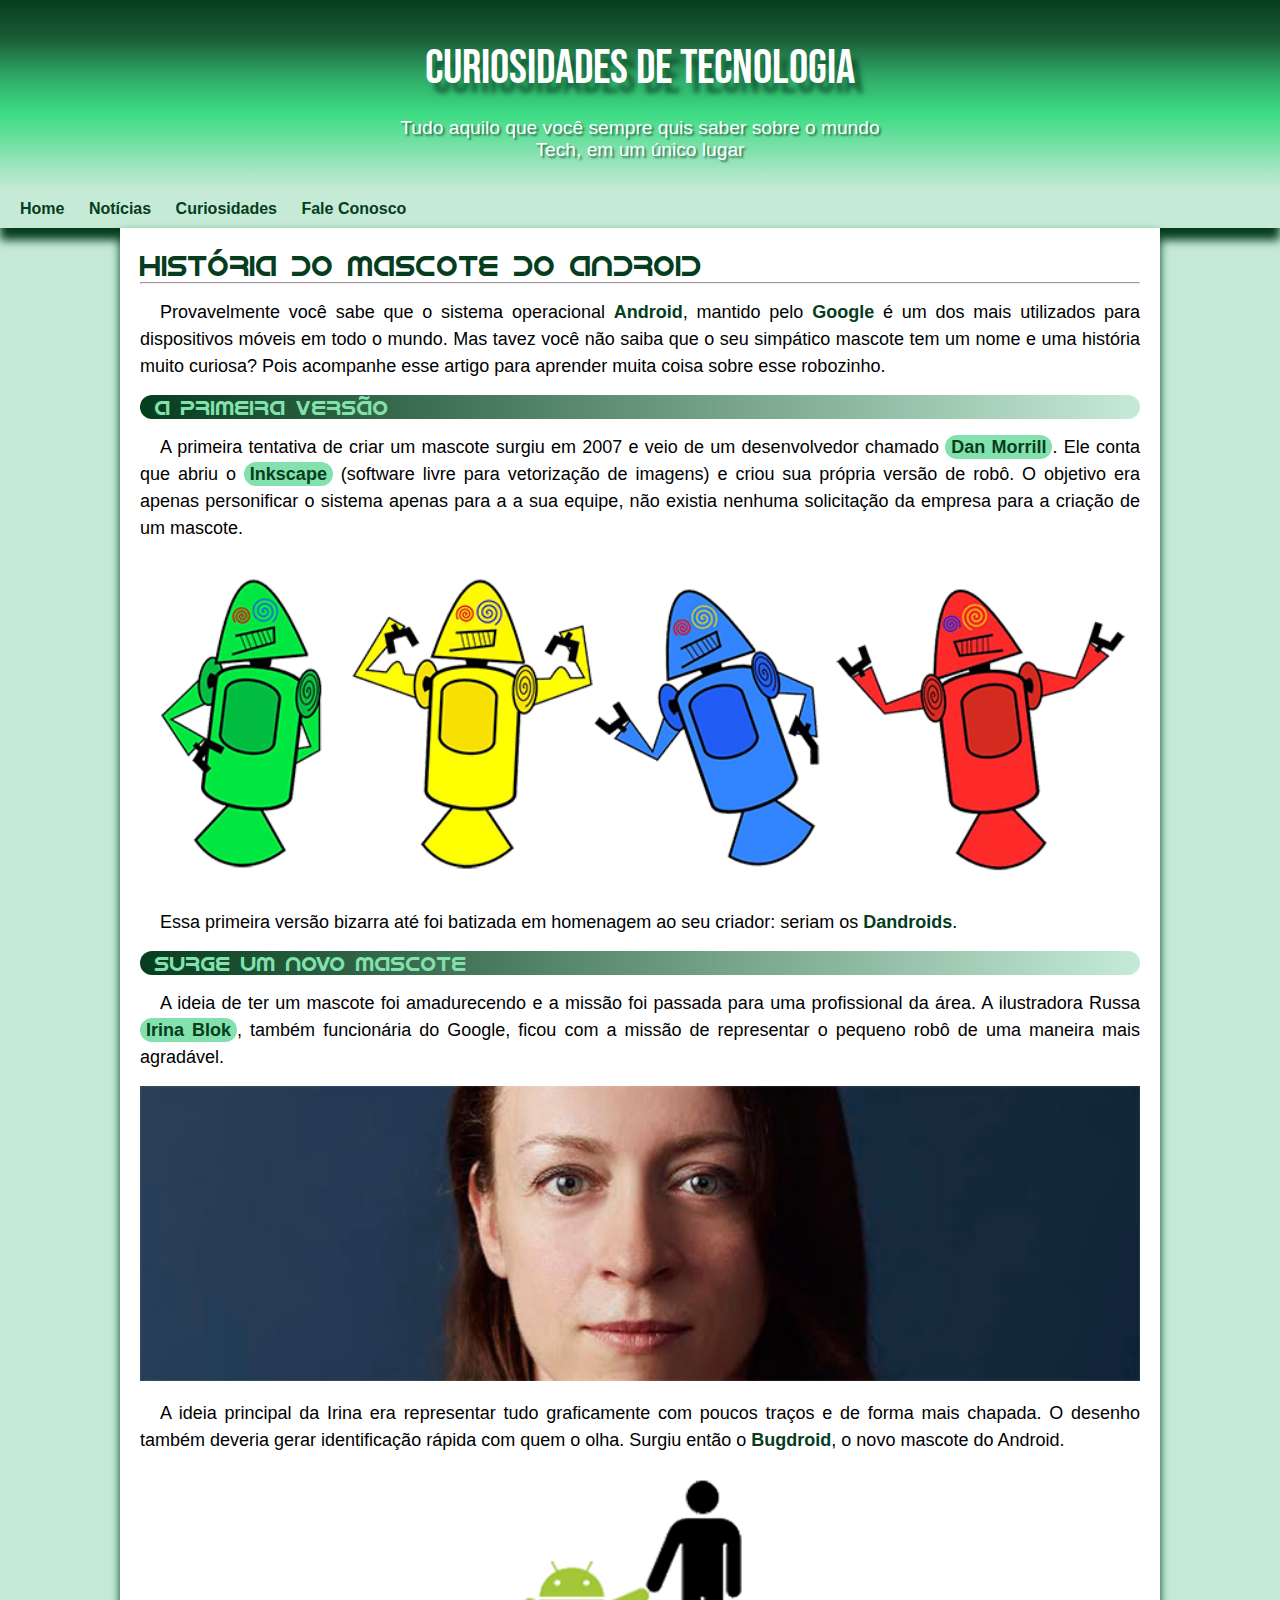
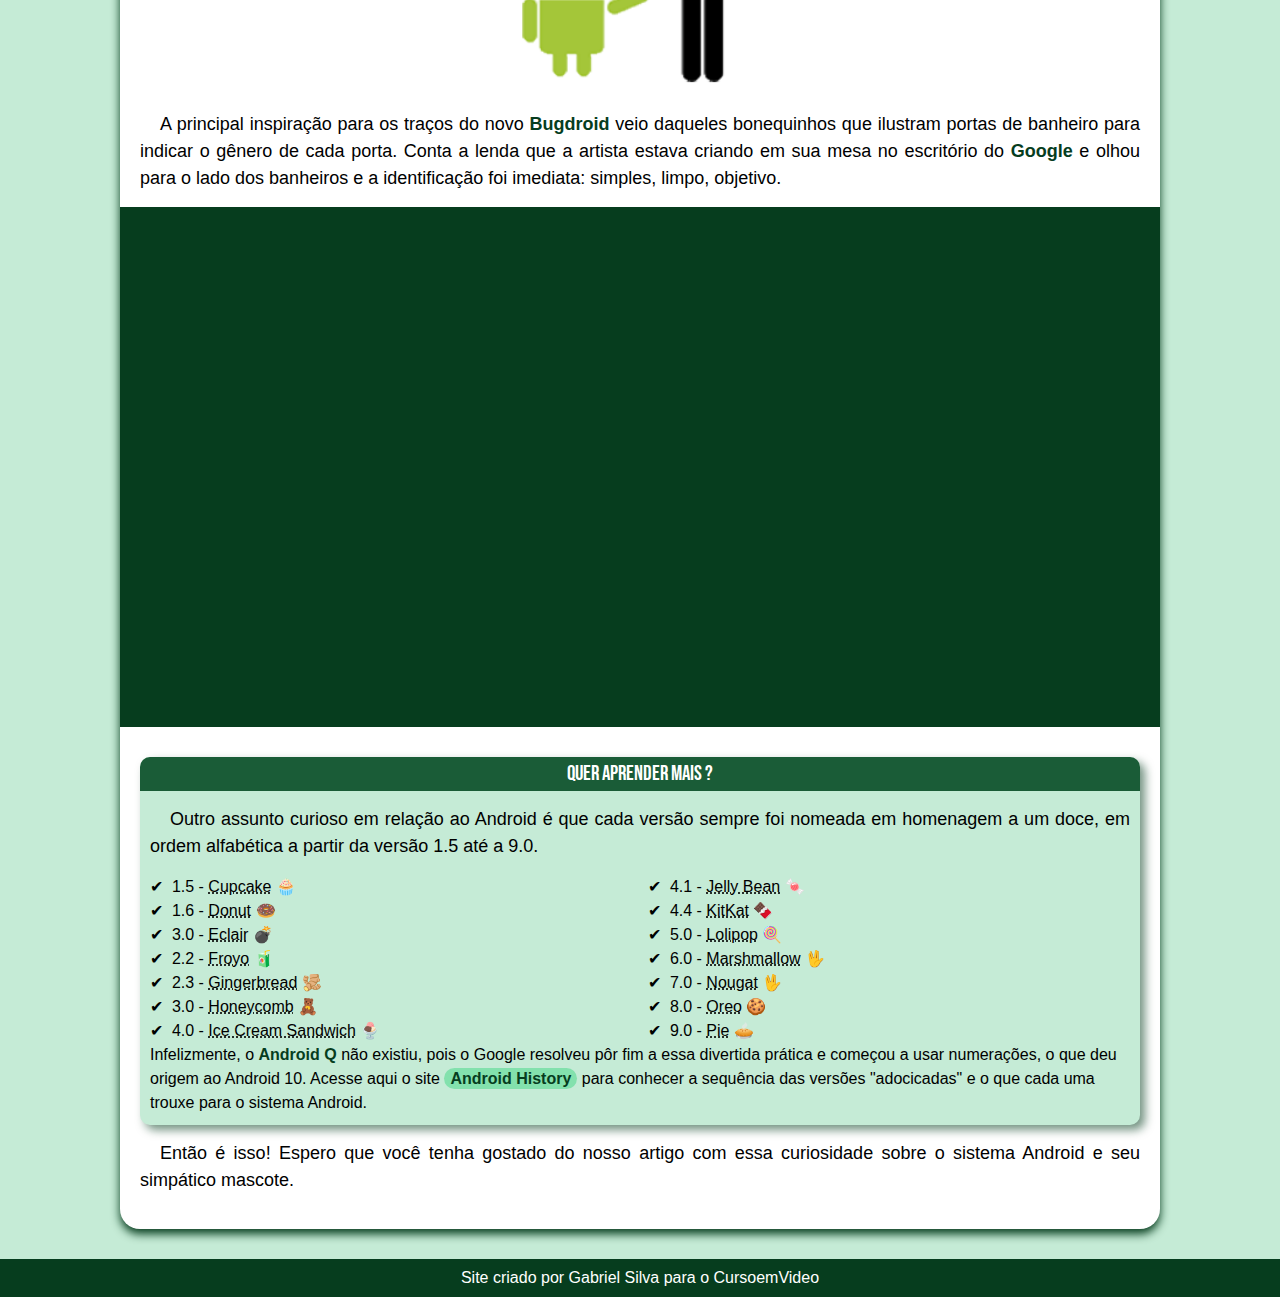
==== index.html @ 28b1bb90 "Rename index.html.html to index.html" ====
<!DOCTYPE html>
<html lang="pt-br">
<head>
    <meta charset="UTF-8">
    <meta name="viewport" content="width=device-width, initial-scale=1.0">
  <link rel="shortcut icon" href="imagens/favicon.ico" type="image/x-icon">
  <link rel="stylesheet" href="estilo/style.css"> 
  <title>Como surgiu o mascote do Android ?</title>
</head>
<body>
    <header>
        <h1 id="cor" class="centro">Curiosidades de Tecnologia</h1>
        <p id="cor" class="centro">Tudo aquilo que você sempre quis saber sobre o mundo Tech, em um único lugar</p> 
    </header>
    <nav>
        <a href="file:///F:/curso%20em%20video/estudos/tarefas/tarefa010/pacote-projeto-d010/andoid.html">Home</a>
        <a href="">Notícias</a>     
        <a href="">Curiosidades</a>
        <a href="">Fale Conosco</a>
    </nav>
    <main>
        <article>
            <h1>
                História do Mascote do Android
            </h1>
            <hr>
                <p>
                    Provavelmente você sabe que o sistema operacional <strong>Android</strong>, mantido pelo <strong>Google</strong> é um dos mais utilizados para dispositivos móveis em todo o mundo. Mas tavez você não saiba que o seu simpático mascote tem um nome e uma história muito curiosa? Pois acompanhe esse artigo para aprender muita coisa sobre esse robozinho.
                </p>

                <h2>
                    A primeira versão
                </h2>
            
            <p>
                A primeira tentativa de criar um mascote surgiu em 2007 e veio de um desenvolvedor chamado <a href="https://androidcommunity.com/dan-morrill-shows-us-the-android-mascot-that-almost-was-20130103/" target="_blank" rel="noopener">Dan Morrill</a>. Ele conta que abriu o <a href="https://inkscape.org/pt-br/" target="_blank" rel="noopener">Inkscape</a> (software livre para vetorização de imagens) e criou sua própria versão de robô. O objetivo era apenas personificar o sistema apenas para a a sua equipe, não existia nenhuma solicitação da empresa para a criação de um mascote.   
            </p>
            
            <picture>
                <source media="(max-width: 670px)" srcset="imagens/dan-droids-pq.png">
                <img src="imagens/dan-droids.png" alt="Primeiro mascote do Android">
            </picture>
            
            <p>
                Essa primeira versão bizarra até foi batizada em homenagem ao seu criador: seriam os <strong>Dandroids</strong>.       
            </p>
            
            <h2>
                Surge um novo mascote
            </h2>
            
            <p>
                A ideia de ter um mascote foi amadurecendo e a missão foi passada para uma profissional da área. A ilustradora Russa <a href="https://www.irinablok.com/android" target="_blank" rel="noopener">Irina Blok</a>, também funcionária do Google, ficou com a missão de representar o pequeno robô de uma maneira mais agradável.
            </p>
            
            <picture>
                <source media="(max-width: 670px)" srcset="imagens/irina-blok-pq.jpg">
                <img src="imagens/irina-blok.jpg" alt="Irina Blok, criadora do Bugdroid">
            </picture>
            
            <p>
                A ideia principal da Irina era representar tudo graficamente com poucos traços e de forma mais chapada. O desenho também deveria gerar identificação rápida com quem o olha. Surgiu então o <strong>Bugdroid</strong>, o novo mascote do Android.
            </p>
            
            <img class="pequena" src="imagens/bugdroid.png" alt="Bugdroid">
            
            <p>
                A principal inspiração para os traços do novo <strong>Bugdroid</strong> veio daqueles bonequinhos que ilustram portas de banheiro para indicar o gênero de cada porta. Conta a lenda que a artista estava criando em sua mesa no escritório do <strong>Google</strong> e olhou para o lado dos banheiros e a identificação foi imediata: simples, limpo, objetivo.
            </p>
            

            <div class="video"><iframe width="560" height="315" src="https://www.youtube.com/embed/l2UDgpLz20M?si=O0AdDMNjuviT-9lZ" title="YouTube video player" frameborder="0" allow="accelerometer; autoplay; clipboard-write; encrypted-media; gyroscope; picture-in-picture; web-share" referrerpolicy="strict-origin-when-cross-origin" allowfullscreen></iframe></div>
            
            
             <aside>
                 <h3>
                    Quer aprender mais ? 
                 </h3>
                             
                    <p>
                    Outro assunto curioso em relação ao Android é que cada versão sempre foi nomeada em homenagem a um doce, em ordem alfabética a partir da versão 1.5 até a 9.0.
                </p>
                    
                    <ul>
                        <li>
                            1.5 - <abbr title="Bolo de copo">Cupcake</abbr>
                            &#x1F9C1 
                        </li>
                        <li>
                            1.6 - <abbr title="Rosquinha">Donut</abbr>      
                            &#x1F369       
                        </li>
                        <li>
                            3.0 - <abbr title="Bomba">Eclair</abbr>   
                            &#x1F4A3           
                        </li>
                        <li>
                            2.2 - <abbr title="Iogurte Congelado">Froyo</abbr>   
                            &#x1F9C3         
                        </li>
                        <li>
                            2.3 - <abbr title="Biscoito de Gengibre">Gingerbread</abbr>
                            &#x1FADA                 
                        </li>
                        <li>
                            3.0 - <abbr title="Favo de Mel">Honeycomb</abbr>   
                            &#x1F9F8             
                        </li>
                        <li>
                            4.0 - <abbr title="Sanduiche de Sorvete">Ice Cream Sandwich</abbr>
                            &#x1F368 
                        </li>
                        <li>
                            4.1 - <abbr title="Jujuba">Jelly Bean</abbr>      
                            &#x1F36C           
                        </li>
                        <li>
                            4.4 - <abbr title="Kitkat">KitKat</abbr>      
                            &#x1F36B       
                        </li>
                        <li>
                            5.0 - <abbr title="Pirulito">Lolipop</abbr>        
                            &#x1F36D      
                        </li>
                        <li>
                            6.0 - <abbr title="Marshmallow">Marshmallow</abbr>         
                            &#x1f596         
                        </li>
                        <li>
                            7.0 - <abbr title="Torrone">Nougat</abbr>     
                            &#x1f596         
                        </li>
                        <li>
                            8.0 - <abbr title="Oreo">Oreo</abbr>      
                            &#x1F36A      
                        </li>
                        <li>
                            9.0 - <abbr title="Torta">Pie</abbr>      
                            &#x1F967    
                        </li>
                    </ul>
                    
                    Infelizmente, o <strong>Android Q</strong> não existiu, pois o Google resolveu pôr fim a essa divertida prática e começou a usar numerações, o que deu origem ao Android 10.
                    
                    Acesse aqui o site <a href="https://www.android.com/" target="_blank" rel="noopener">Android History</a> para conhecer a sequência das versões "adocicadas" e o que cada uma trouxe para o sistema Android.
             </aside>
        
            
            <p>Então é isso! Espero que você tenha gostado do nosso artigo com essa curiosidade sobre o sistema Android e seu simpático mascote.</p>
                    
            </p>
        </article>
    </main>
        <footer>
            <p>
                Site criado por <a href="https://github.com/Gabriel-Ap-Silva?tab=overview&from=2024-08-01&to=2024-08-01" target="_blank" rel="noopener">Gabriel Silva</a> para o <a href="https://www.cursoemvideo.com/" target="_blank" rel="noopener">CursoemVideo</a>
            </p>
        </footer>
    
    
</body>
</html>
---- estilo/style.css ----
@charset "UTF-8";

@import url('https://fonts.googleapis.com/css2?family=Bebas+Neue&display=swap');

@font-face {
    font-family: 'Android';
    src: url('../fontes/idroid.otf') format('opentype');
    font-weight: normal;
}

/*
#c5ebd6
#83e1ad
#3ddc84
#2fa866
#1a5c37
#063d1e
*/
:root { /* Variaveis */
    --cor0:#c5ebd6;
    --cor1:#83e1ad;
    --cor2:#3ddc84;
    --cor3:#2fa866;
    --cor4:#1a5c37;
    --cor5:#063d1e;

    --fonte-padrao: Arial, Verdana, Helvetica, sans-serif;
    --fonte-destaque: "Bebas Neue", sans-serif;
    --fonte-android: 'Android', cursive;
}

* {
    margin: 0px;
    padding: 0px;
}

body {
background-color: var(--cor0);
margin: 0px;
font-family: var(--fonte-padrao);
}

header {
    background-image: linear-gradient(to bottom, var(--cor5), var(--cor4), var(--cor3), var(--cor2), var(--cor1), var(--cor0));
    min-height: 150px;
    text-align: center;
    padding-top: 40px;
}

header > h1 {
    color: white;
    font-family: var(--fonte-destaque);
    font-weight: normal;
    font-size: 3em;
    margin-bottom: 20px;
    text-shadow: 8px 10px 5px #063d1ea9;  
}

header > p {
    color: white;
    font-family: var(--fonte-padrao);
    font-size: 1.2em;
    max-width: 500px;
    margin: auto;
    padding-right: 10px;
    padding-left: 10px;
    text-shadow: 2px 2px 2px #063d1ea9;
}

nav {
    background-color: var(--cor0);
    padding: 10px;
    box-shadow: 0px 12px 9px #063d1e;
}

nav > a {
    color: var(--cor5);
    padding: 10px;
    border-radius: 5px;
    text-decoration: none;
    font-weight: bold;
    transition-duration: 0.5s;
}

nav > a:hover {
    background-color: var(--cor5);
    color: white;
    
}

main {
    min-width: 300px;
    max-width: 1000px;
    margin: auto;
    margin-bottom: 30px;
    padding: 20px;
    background-color: white;
    box-shadow: 0px 5px 10px var(--cor5);
    border-radius: 0px 0px 20px 20px;
}

main strong {
    color: var(--cor5);
    font-weight: bolder;
}

main a {
    font-family: var(--fonte-padrao);
    text-decoration: none;
    font-weight: bold;
    color: var(--cor5);
    background-color: var(--cor1);
    border-radius: 50px;
    padding: 2px 6px;
}

main a:hover {
    text-decoration: underline;
    color: var(--cor1);
    background-color: var(--cor5);
}

main h1 {
    color: var(--cor5);
    font-family: var(--fonte-android);
    font-weight: normal;
    font-size: 1.8em;
}

main h2 {
    font-family: var(--fonte-android);
    font-size: 1.3em;
    font-weight: normal;
    color: var(--cor1);
    background-image: linear-gradient(to right, var(--cor5), var(--cor0));
    border-radius: 50px 50px;
    text-indent: 15px;
}

main p {
    margin: 15px 0px;
    text-align: justify;
    text-indent: 20px;
    font-size: large;
    line-height: 1.5em;
}

main img {
    width: 100%;
}

main img.pequena {
    max-width: 350px;
    display: block;
    margin: auto;
}

div.video {
    background-color: var(--cor5);
    margin: 0px -20px 30px -20px;
    padding: 20px;
    padding-bottom: 50%;
    position: relative;
}

div.video > iframe {
    position: absolute;
    top: 5%;
    left: 5%;
    width: 90%;
    height: 90%;
}

aside {
    background-color: var(--cor0);
    padding: 10px;
    border-radius: 10px;
    line-height: 1.5em;
    box-shadow:5px 5px 10px  #063d1e8f;
}

aside > h3 {
    background-color: var(--cor4);
    text-align: center;
    font-family: var(--fonte-destaque);
    font-weight: 100;
    font-size: 1.3em;
    color: white;
    padding: 5px;
    margin: -10px -10px 0px -10px;
    border-radius: 10px 10px 0px 0px;
}

aside > ul {
    list-style-type: '\2714\00A0';
    list-style-position: inside;
    columns: 2;
}

footer {
    background-color: var(--cor5);
    color: white;
    text-align: center;
    font-size: 1em;
    padding: 10px;
  
}

footer a {
    text-decoration: none;
    font-size: 1em;
    color: white;
}

footer a:hover {
    background-color: var(--cor0);
    color: var(--cor5);
    border-radius: 10px;
    padding: 5px;
    text-decoration: underline;
}
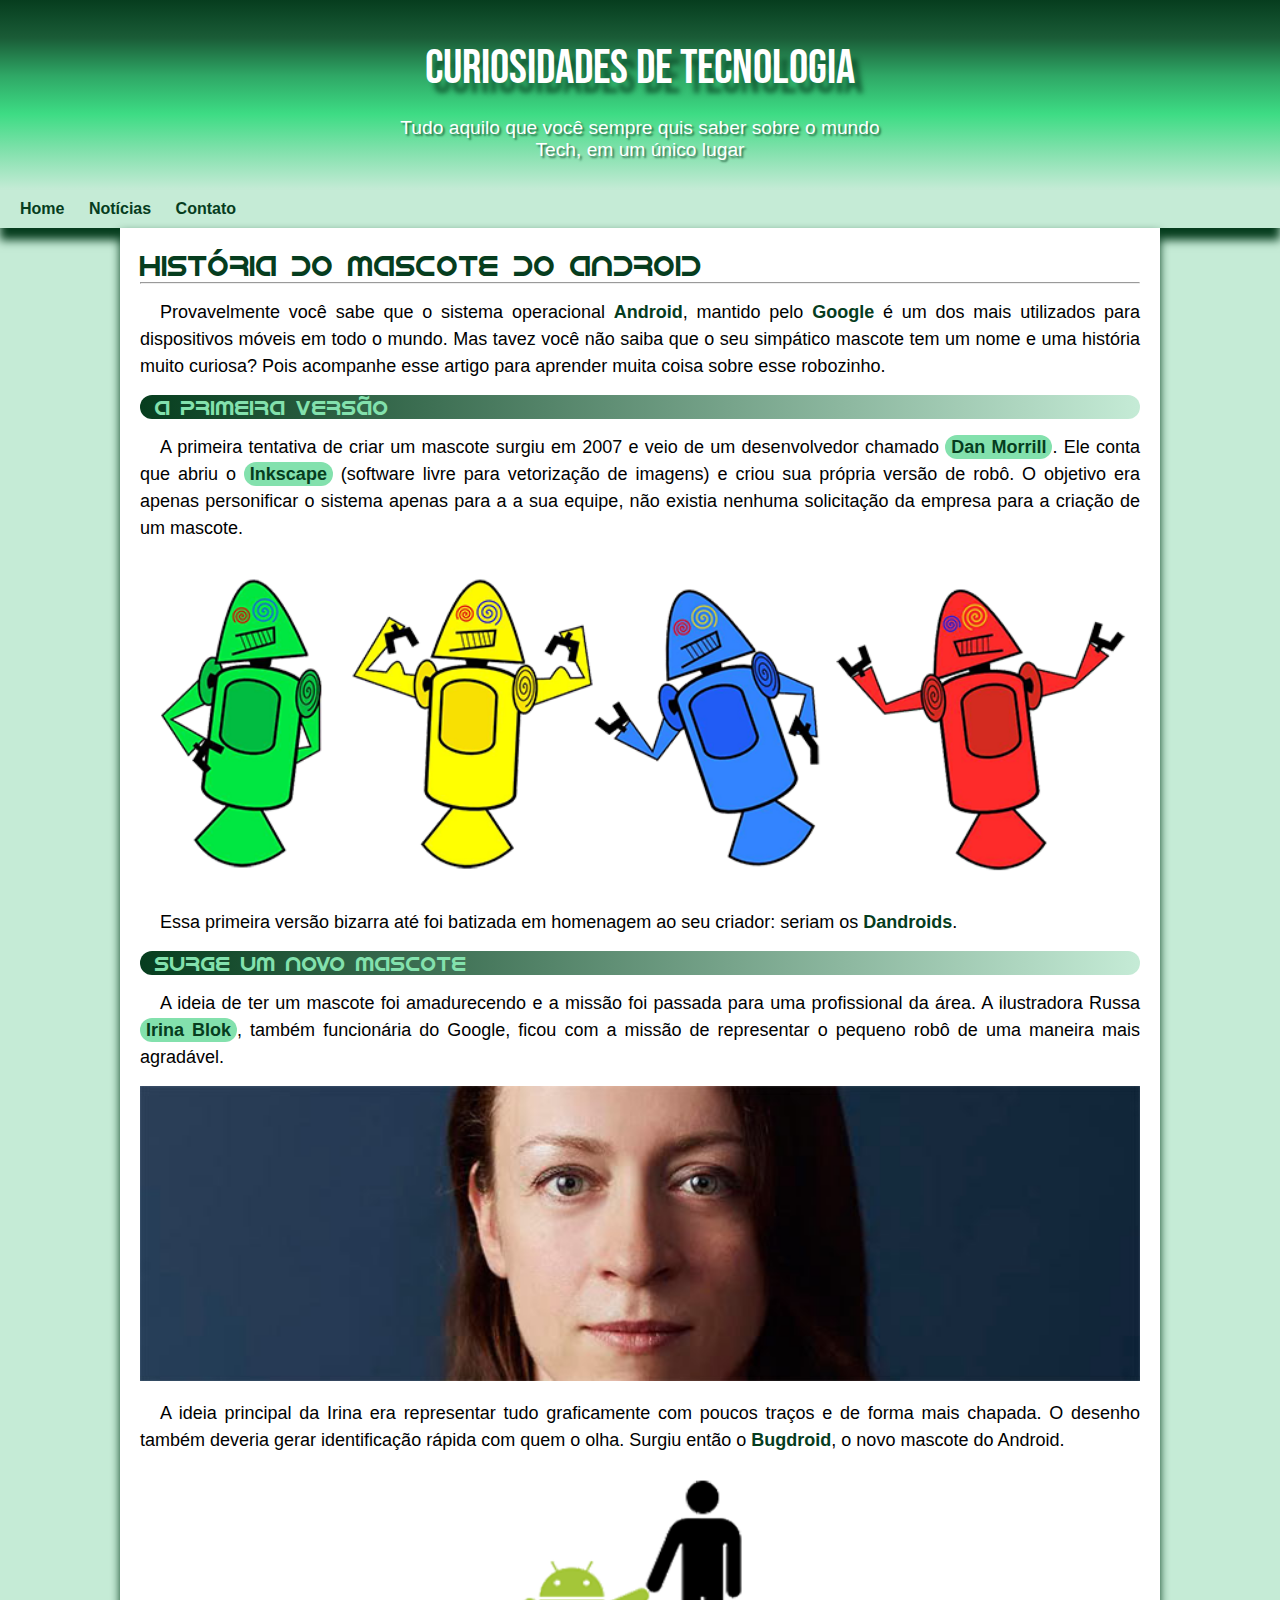
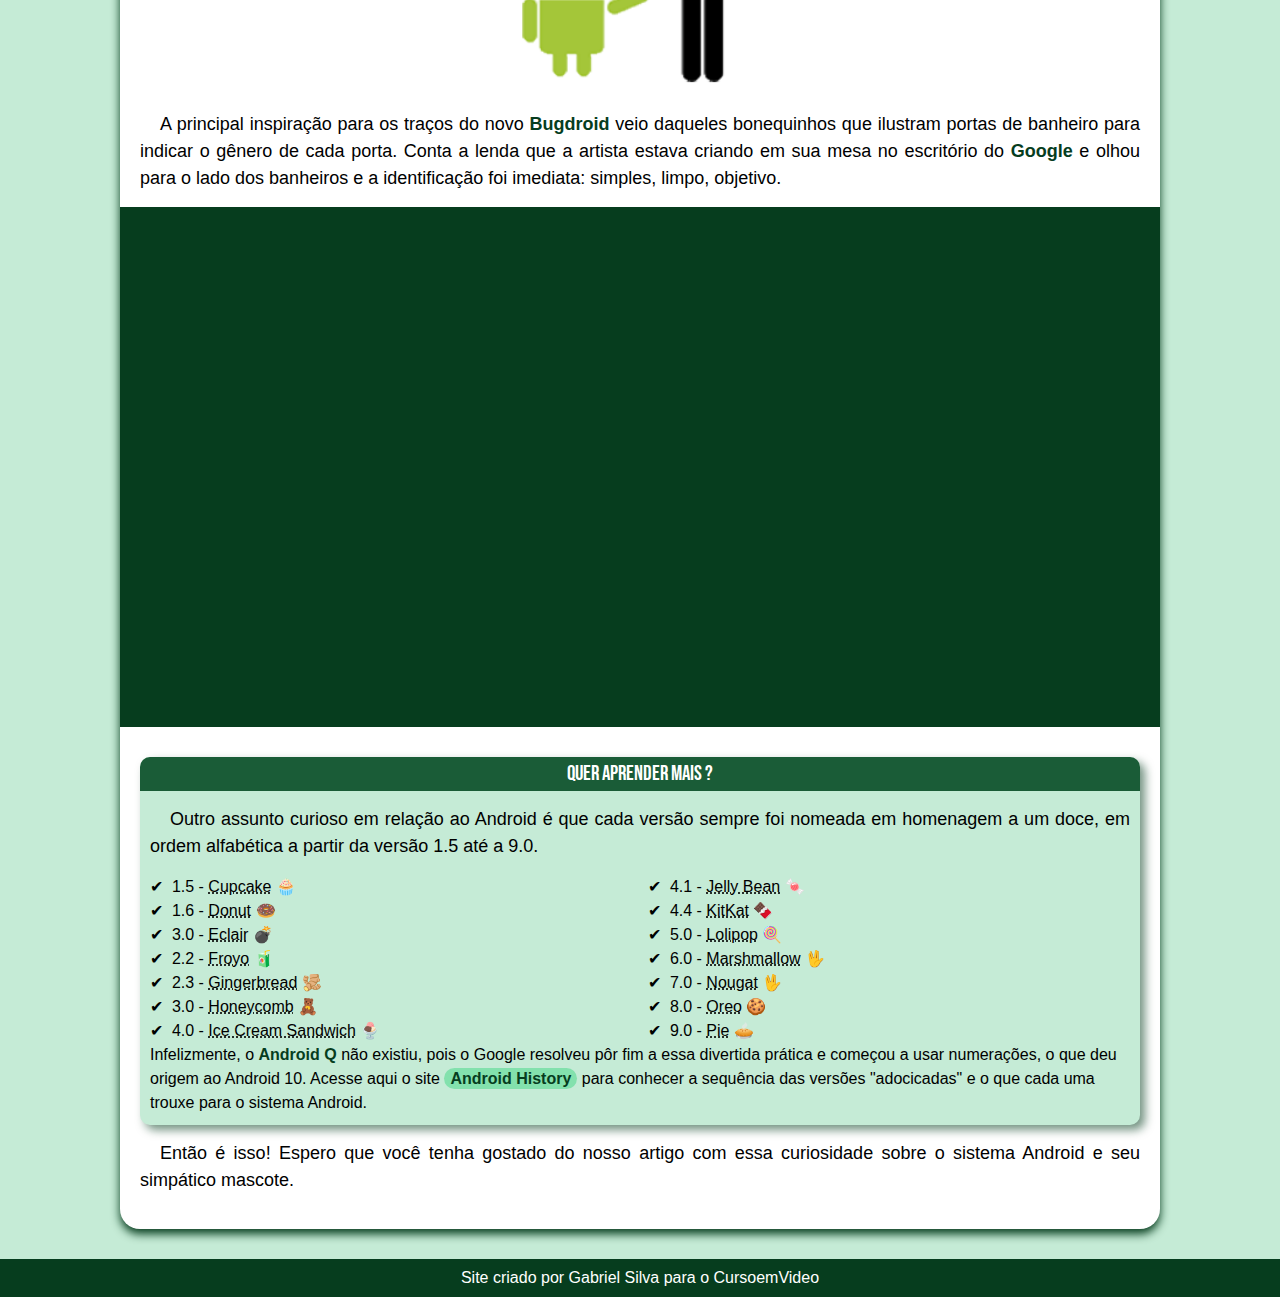
==== commit 167966a7: "problema de padding resolvido" ====
--- a/index.html
+++ b/index.html
@@ -15,8 +15,7 @@
     <nav>
         <a href="file:///F:/curso%20em%20video/estudos/tarefas/tarefa010/pacote-projeto-d010/andoid.html">Home</a>
         <a href="">Notícias</a>     
-        <a href="">Curiosidades</a>
-        <a href="">Fale Conosco</a>
+        <a href="">Contato</a>
     </nav>
     <main>
         <article>
--- a/estilo/style.css
+++ b/estilo/style.css
@@ -64,6 +64,7 @@
     margin: auto;
     padding-right: 10px;
     padding-left: 10px;
+    padding-bottom: 20px;
     text-shadow: 2px 2px 2px #063d1ea9;
 }
 
